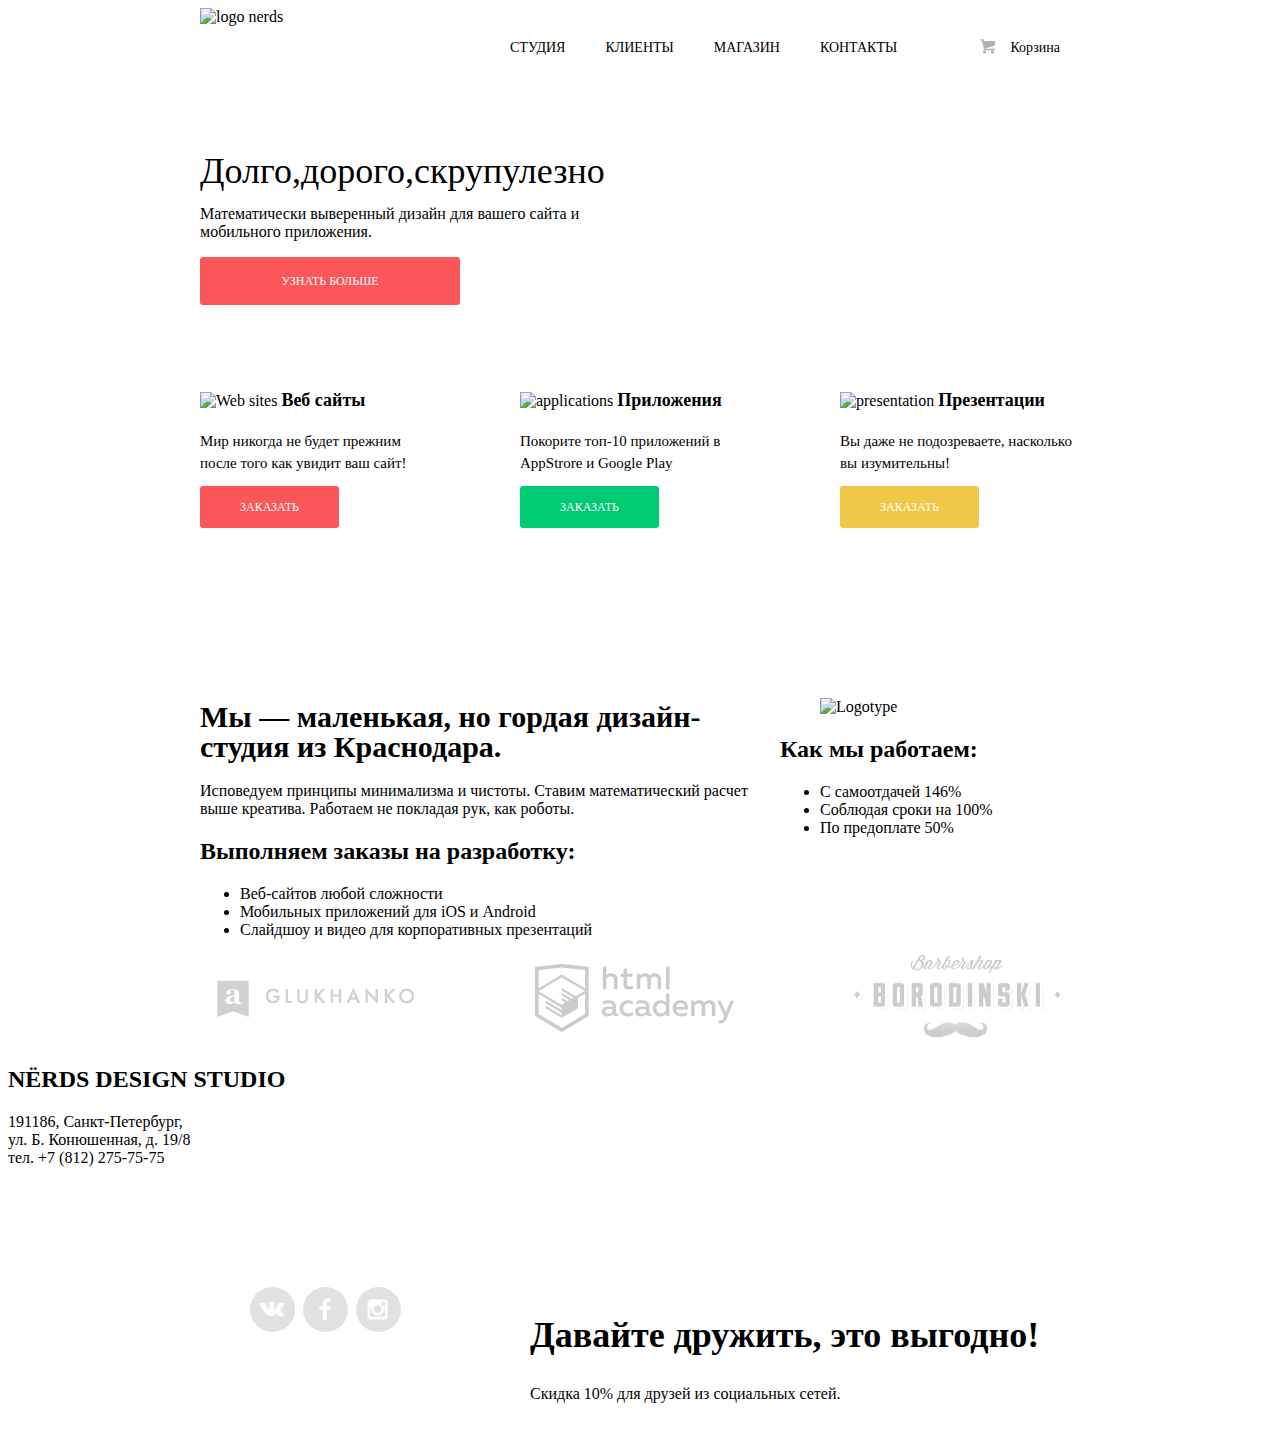
==== index.html @ ea59edc7 "оформил декоративные элементы" ====
<!DOCTYPE html>
<html lang="ru">

<head>
  <meta charset="utf-8">
  <title>Nerds</title>
  <link rel="stylesheet" href="css/normalize.css">
  <link rel="stylesheet" href="css/style.css">
  <link href='https://fonts.googleapis.com/css?family=Roboto:400,500&subset=latin,cyrillic' rel='stylesheet' type='text/css'>
</head>

<body сlass="index-body">
  <header class="main-header">
    <div class="container clearfix">
      <div class="logo-img">
        <img src="img/logo.png" width="143" height="61" alt="logo nerds">
      </div>
      <nav class="main-menu">
        <ul>
          <li>
            <a href="#">Студия</a>
          </li>
          <li>
            <a href="#">Клиенты</a>
          </li>
          <li>
            <a href="#">Магазин</a>
          </li>
          <li>
            <a href="#">Контакты</a>
          </li>
        </ul>
      </nav>
      <div class="basket">
        <a class="a-basket"href="#">Корзина</a>
      </div>
    <div class="header-text">
      <div class="header-tagline">Долго,дорого,скрупулезно</div>
      <p>Математически выверенный дизайн для вашего сайта и мобильного приложения.</p>
      <a href="#" class="to-learn-more">Узнать больше</a>
    </div>
  </div>
  </header>
  <main class="container">
    <section class="content-services clearfix">
      <div class="content-services-order">
        <img src="img/content-pc.jpg" width="286" height="164" alt="Web sites">
        <b class="web-sites">Веб сайты</b>
        <p>Мир никогда не будет прежним после того как увидит ваш сайт!</p>
        <a class="btn btn-red" href="#">Заказать</a>
      </div>
      <div class="content-services-order">
        <img src="img/content-app.jpg" width="286" height="164" alt="applications">
       <b applications>Приложения</b>
        <p>Покорите топ-10 приложений в AppStrore и Google Play</p>
        <a class="btn btn-green" href="#">Заказать</a>
      </div>
      <div class="content-services-order">
        <img src="img/content-presentation.jpg" width="286" height="164" alt="presentation">
        <b class="presentation">Презентации</b>
        <p>Вы даже не подозреваете, насколько вы изумительны!</p>
        <a class="btn btn-yellow" href="#">Заказать</a>
      </div>
    </section>
    <div class="content-description clearfix">
      <div class="content-description-left">
         <h1>Мы — маленькая, но гордая дизайн-студия из Краснодара.</h1>
        <p>Исповедуем принципы минимализма и чистоты. Ставим математический расчет выше креатива. Работаем не покладая рук, как роботы.</p>
        <h2>Выполняем заказы на разработку:</h2>
        <ul>
          <li>
            Веб-сайтов любой сложности
          </li>
          <li>
            Мобильных приложений для iOS и Android
          </li>
          <li>
            Слайдшоу и видео для корпоративных презентаций
          </li>
        </ul>
      </div>
      <div class="content-description-right">
        <figure class="content-img">
          <img src="img/content-logo.png" width="187" height="119" alt="Logotype">
        </figure>
        <h2>Как мы работаем:</h2>
        <ul>
          <li>
            С самоотдачей 146%
          </li>
          <li>
            Соблюдая сроки на 100%
          </li>
          <li>
            По предоплате 50%
          </li>
        </ul>
      </div>
    </div>
    <div class="content-partners">   <!--inline block -->
       <a class="content-partner" href="#"><img src="img/content-glukhanko.png" width="198" height="37" alt="Logotype"></a>
       <a class="content-partner" href="#"><img src="img/content-html-academy.png" width="199" height="68" alt="Logotype"></a>
       <a class="content-partner" href="#"><img src="img/content-borodisnki.png" width="209" height="86" alt="Logotype"></a>
     </div>
  </main>
  <div class="map">
    <!-- Тут когда-то будет карта -->
    <div class="form">
      <h2>NЁRDS DESIGN STUDIO</h2>
      <p>191186, Санкт-Петербург,
        <br> ул. Б. Конюшенная, д. 19/8
        <br> тел. +7 (812) 275-75-75
      </p>
      <a class="btn" href="#">Напишите нам</a>
    </div>
  </div>
  <footer class="main-footer">
    <div class="container clearfix">
      <div class="footer-social">
        <a class="social-btn social-btn-vk" href="#">Вконтакте</a>
        <a class="social-btn social-btn-fb" href="#">Фейсбук</a>
        <a class="social-btn social-btn-inst" href="#">Инстаграм</a>
      </div>
      <div class="footer-text">
        <h2>Давайте дружить, это выгодно!</h2>
        <p>Скидка 10% для друзей из социальных сетей.</p>
      </div>
    </div>
  </footer>
</body>

</html>
---- css/style.css ----
.index-body {
  min-width: 900px;
  font-family: "Roboto", "Arial", sans-serif;
  color:#000000;
}
.clearfix::after {
  content: "";
  display: table;
  clear: both;
}
.container {
  width: 880px;
  margin:0 auto;
  padding: 0 10px;
}
.main-header {
  margin-bottom: 80px;
}
.main-menu {
  margin-left: 140px;
}
.main-menu a {
  display: block;
   padding: 25px 20px;
  margin-bottom: 65px;
  color: #000000;
  text-decoration: none;
}
.main-menu a:hover {
  color: #fb565a;
}
.main-menu ul {
  margin: 0;
  padding: 0;
  font-size: 0;
  list-style: none;
}
.main-menu li {
  display: inline-block;
  vertical-align: top;
  font-size: 14px;
  line-height: 30px;
  text-transform: uppercase;
}
.logo-img {
  float: left;
  width: 150px;
}
.main-menu {
  float: left;
  width: 450px;
}
.header-text {
  float: left;
  width: 400px;
}
.basket {
  float: right;
  max-width: 150px;
}
.a-basket {
  display: inline-block;
  vertical-align: top;
  position: relative;
  padding: 25px 20px;
  padding-left: 50px;
  font-size: 14px;
  line-height: 30px;
  color: #000000;
  text-decoration: none;

}
.a-basket:hover {
  color:#fb565a;
}
.a-basket::before {
  content: "";
  position: absolute;
  top: 31px;
  left: 20px;
  background: url("../img/sprite.png") no-repeat;
  width: 15px;
  height: 15px;
  background-position: -10px -87px;
}
.a-basket:hover::before {

   background-position: -10px -10px;
}
.header-tagline {
  font-size: 36px;
  line-height: 36px;
}
.header-tagline p {
  font-size: 16px;
  line-height: 22px;
}
.to-learn-more  {
  color:#ffffff;
  border-radius: 3px;
  padding: 15px 10px;
  width: 240px;
  text-align: center;
  display: block;
  background-color: #fb565a;
  text-decoration: none;
  font-size: 12px;
  line-height: 18px;
  text-transform: uppercase;
}
.btn {
  text-decoration: none;
  color: #ffffff;
  text-transform: uppercase;
  font-size: 12px;
  line-height: 18px;
}
.btn-red {
  background-color: #fb565a;
  padding: 14px 40px;
  border-radius: 3px;
}
.btn-red:hover {
  background-color: #d6494d;
}
.btn-red:active {
  background-color: #b63538;
}

.btn-green {
  background-color: #00ca74;
  padding: 14px 40px;
  border-radius: 3px;
}
.btn-green:hover {
  background-color: #01a25e;
}
.btn-green:active {
  background-color: #009053;
}
.btn-yellow {
  background-color: #efc84a;
  padding: 14px 40px;
  border-radius: 3px;
}
.btn-yellow:hover {
  background-color: #d6ae2c;
}
.btn-yellow:active {
  background-color: #c09b24;
}
.btn-show {
  background-color: #f1f1f1;
  color:#000000;
  padding: 14px 40px;
  border-radius: 3px;
}
.content-services-order {
  float: left;
  margin-right: 80px;
  width: 240px;
}
.content-services b {
  font-size: 18px;
  line-height: 30px;
}
.content-services p {
  font-size: 15px;
  line-height: 22px;
  margin-bottom: 23px;
}
.content-services-order:last-child {
  margin-right: 0;
}
.content-services {
  margin-bottom: 166px;
}
.content-description-left h1 {
  font-size: 30px;
  line-height: 30px;
}
.content-description-left {
  float:left;
  width: 550px;
}
.content-description-right {
  float:right;
  width: 300px;
}
.content-partners {
  font-size:0;
  text-align: center;
}
.content-partner {
  display: inline-block;
  vertical-align: middle;
  font-size: 18px;
}
.content-partner {
  opacity: 0.2;
}
.content-partner:hover {
  opacity: 100;
}
.content-partner:active {
  opacity: 100;
}
.content-partner:nth-child(2) {
  margin-right: 120px;
  margin-left: 120px;
}
.main-footer {
  margin-top: 85px;
}
.footer-social {
  float: left;
  text-align: center;
  margin-right: 35px;
  width: 250px;

}
.footer-text h2 {
  font-size: 36px;
  line-height: 36px;
}
.footer-text p {
  font-size: 16px;
  line-height: 22px;
}
.social-btn  {
  display: inline-block;
  vertical-align: top;
  width:45px;
  height: 45px;
  font-size: 0;
  text-decoration: none;
  margin: 0 2px;
  border-radius: 25px;
  background: #e1e1e1;
  position: relative;
  transition:
  background-position 0.5s,
  background-color 0.5s;
}
.social-btn::before {
  content: "";
  position: absolute;
  top: 50%;
  left: 50%;
  transform: translate(-50%,-50%);
  background: url("../img/sprite.png") no-repeat center
}
.social-btn:hover {
    background-color: #fb565a;
}
.social-btn:active {
  background-color: #d6494d;
}
.social-btn-vk::before {
  width: 25px;
  height: 16px;
  background-position: -10px -249px;
}
.social-btn-vk::before {
  width: 25px;
  height: 16px;
  background-position: -10px -249px;
}
.social-btn-fb::before {
  width: 12px;
  height: 22px;
  background-position: -10px -45px;
}
.social-btn-inst::before {
  width: 21px;
  height: 21px;
  background-position: -10px -208px;
}
.footer-text {
  float: right;
  display: inline-block;
  width: 550px;
}
/*Styles for catalog*/
 .active li {

border-bottom: 1px solid #fb565a;

}
.header-title {
  width: 665px;
  margin: 0 auto;
}
.content-selections {
  float: left;
  width: 250px;
}
.content-templates {
  float: right;
  width: 560px;
}
.content-sorting {
  font-size: 14px;
}
.links {
  font-size: 18px;
}
.card {
  display: inline-block;
  vertical-align: top;
  margin-right: 80px;
  margin-bottom: 80px;
  font-size: 18px;
  width: 240px;
}

.card-hidden {
  display: none;
}
.card-hidden:hover {
  display: inline-block;;
}
.cards {
  font-size: 0;
}
.card:nth-child(2n+2) {
  margin-right:0;
}
.content-sorting li {
  display: inline-block;
  font-size: 12px;
  line-height: 18px;
  text-transform: uppercase;
  vertical-align: top;
}
.content-sorting ul {
  margin: 0;
  padding: 0;
  list-style: none;
  font-size: 0;
}
.content-sorting a {
  text-decoration: none;
  color:#dbdbdb;
}
.content-sorting a:hover {
  text-decoration: underline;
  color:#000000;
}
.browser li {
  list-style: circle;

}
input[type="checkbox"] {
  display: none;
}
input[type="checkbox"] + label {
  display: block;
  margin: 10px 0;
  line-height: 20px;
  padding-left: 40px;
  position: relative;
  cursor: pointer;
}
input[type="checkbox"] + label::before {
  content: "";
  display: block;
  width: 16px;
  height: 16px;
  border: 2px solid #c1c1c1;
  background-color: #f9f6f3;
  position: absolute;
  top: 0;
  left:0;
}
input[type="checkbox"]:checked + label::after {
  content: "";
  width: 27px;
  height: 23px;
  background-position: -10px -165px;
  position: absolute;
  top: -1px;
  left: -1px;
  background-image: url("../img/sprite.png");
  background-repeat: no-repeat;
}

.links ul {
  margin: 0;
  padding: 0;
  list-style: none;
  font-size: 0;
}

.links li {
  display: inline-block;
  font-size: 12px;
  line-height: 18px;
  text-transform: uppercase;
  vertical-align: top;
}

.links a {
  border-radius: 5px;
  margin-right: 10px;
  display: block;
  padding: 15px 20px;
  background-color: #f1f1f1;
  color: #000000;
  text-decoration: none;
}
.links a:hover {
  background-color: #e5e5e5;
}
.links a:active {
  background-color: #d5d5d5;
}
.links .active {
  background-color: #ffffff;
  border: 2px solid #f2f2f2;
  border-radius: 5px;
}
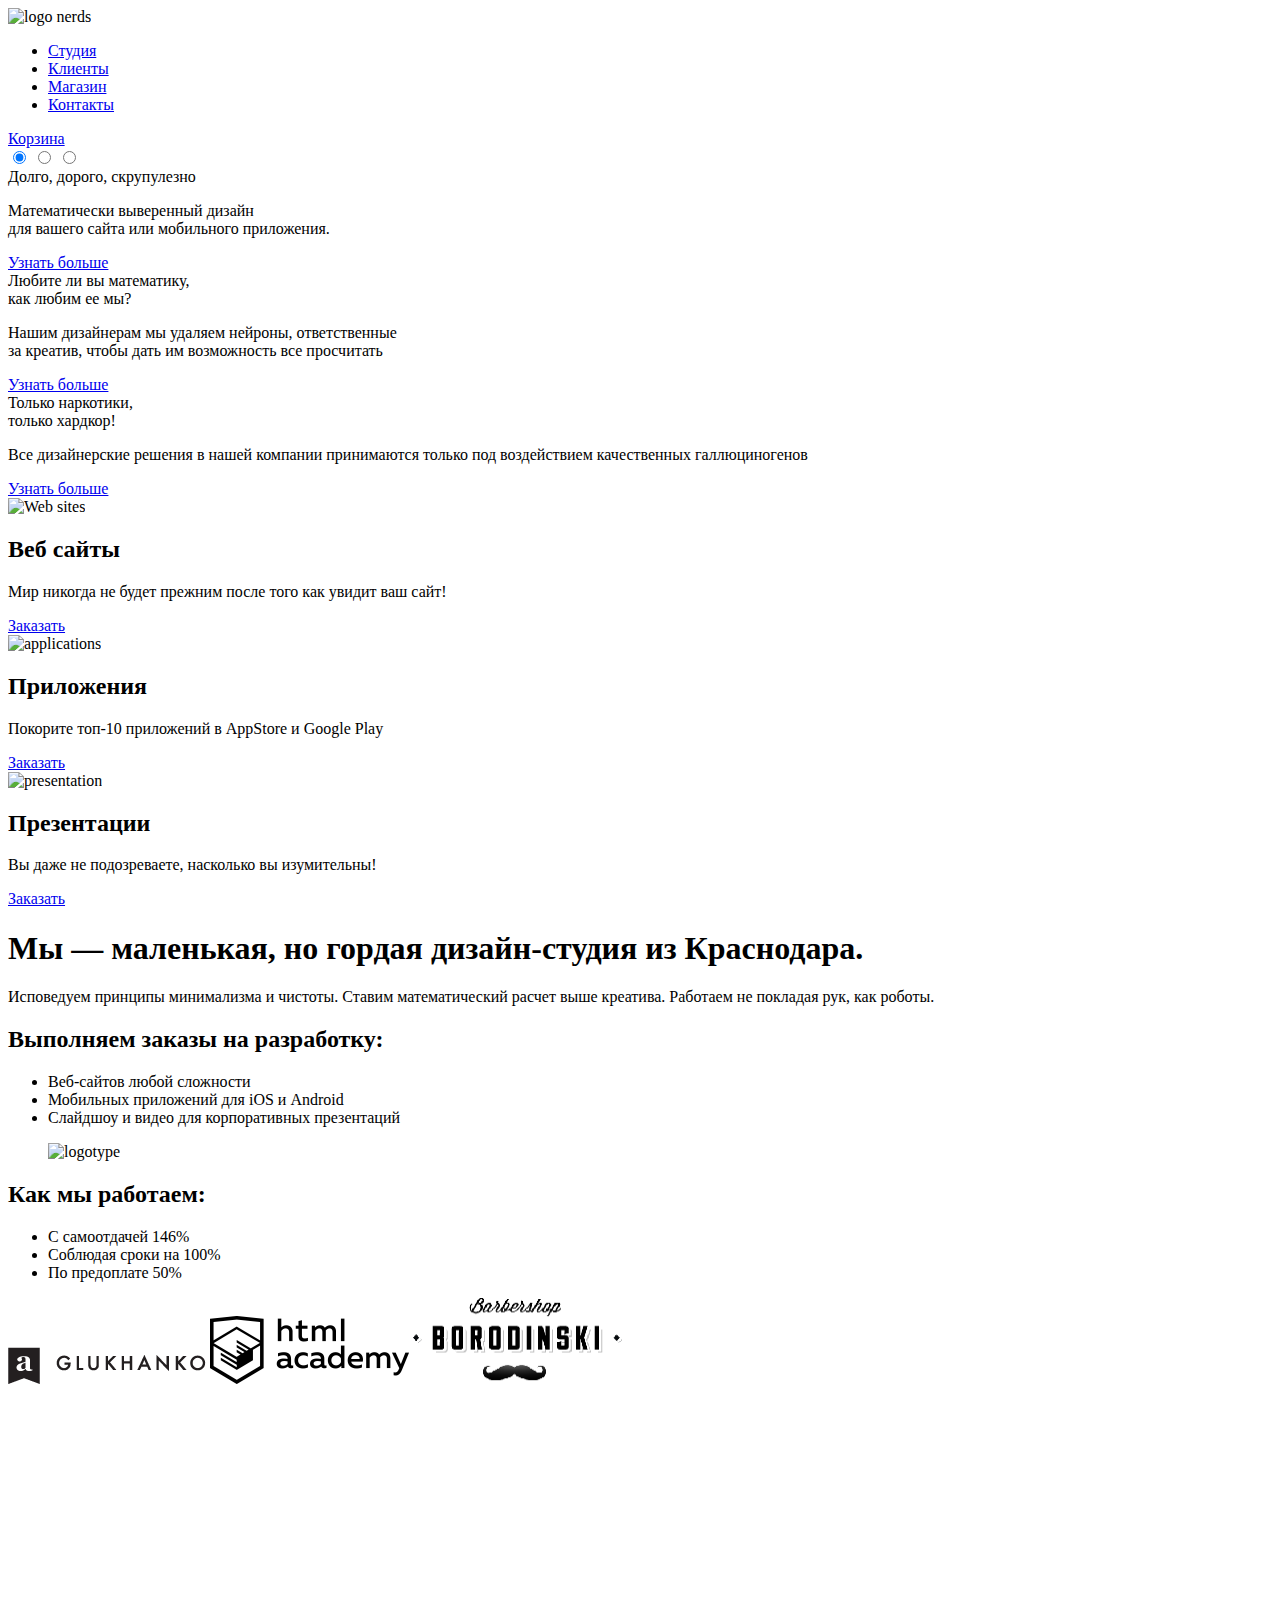
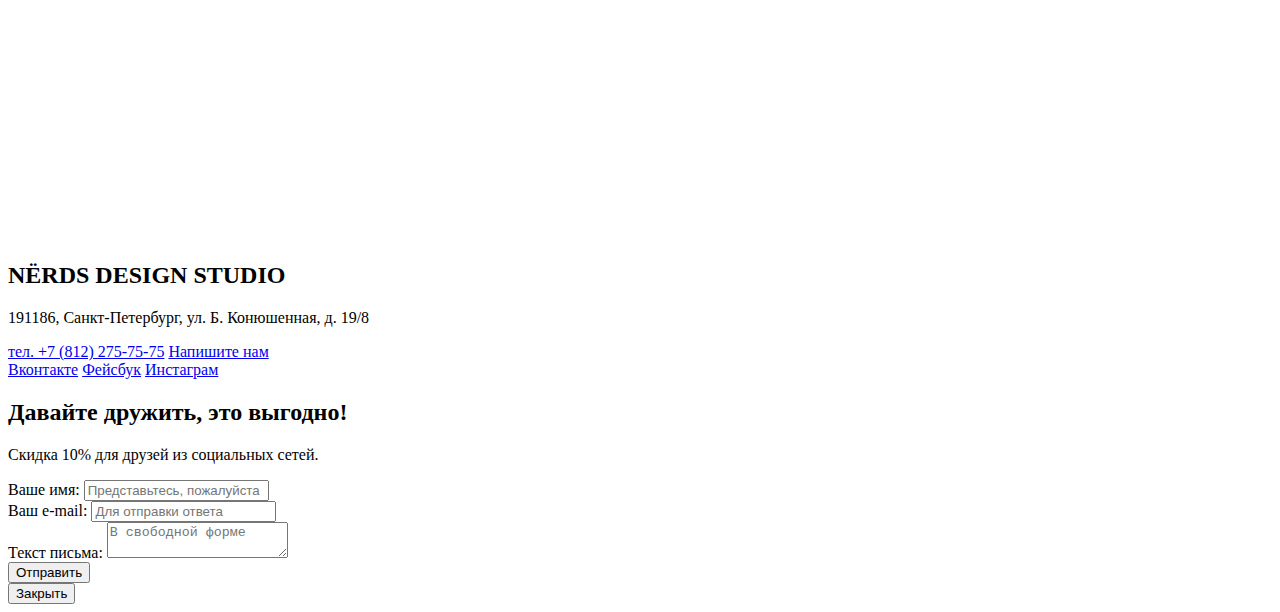
==== commit bd7e8611: "Отформатировал html code" ====
--- a/index.html
+++ b/index.html
@@ -4,70 +4,108 @@
 <head>
   <meta charset="utf-8">
   <title>Nerds</title>
-  <link rel="stylesheet" href="css/normalize.css">
-  <link rel="stylesheet" href="css/style.css">
-  <link href='https://fonts.googleapis.com/css?family=Roboto:400,500&subset=latin,cyrillic' rel='stylesheet' type='text/css'>
+  <link href="https://fonts.googleapis.com/css?family=Roboto:400,500&subset=latin,cyrillic" rel="stylesheet">
+  <link rel="stylesheet" href="css/normalize-min.css">
+  <link rel="stylesheet" href="css/style-min.css">
 </head>
 
-<body сlass="index-body">
+<body>
   <header class="main-header">
-    <div class="container clearfix">
-      <div class="logo-img">
-        <img src="img/logo.png" width="143" height="61" alt="logo nerds">
+    <div class="container">
+      <div class="header-top clearfix">
+        <div class="logo-img">
+          <img src="img/logo.png" width="140" height="56" alt="logo nerds">
+        </div>
+        <nav class="main-menu">
+          <ul>
+            <li>
+              <a href="#">Студия</a>
+            </li>
+            <li>
+              <a href="#">Клиенты</a>
+            </li>
+            <li>
+              <a href="catalog.html">Магазин</a>
+            </li>
+            <li>
+              <a href="#">Контакты</a>
+            </li>
+          </ul>
+        </nav>
+        <div class="basket">
+          <a class="a-basket" href="#">Корзина</a>
+        </div>
       </div>
-      <nav class="main-menu">
-        <ul>
-          <li>
-            <a href="#">Студия</a>
-          </li>
-          <li>
-            <a href="#">Клиенты</a>
-          </li>
-          <li>
-            <a href="#">Магазин</a>
-          </li>
-          <li>
-            <a href="#">Контакты</a>
-          </li>
-        </ul>
-      </nav>
-      <div class="basket">
-        <a class="a-basket"href="#">Корзина</a>
+      <div class="header-slider">
+        <div class="slider">
+          <input type="radio" id="btn-1" name="toggle" checked>
+          <input type="radio" id="btn-2" name="toggle">
+          <input type="radio" id="btn-3" name="toggle">
+          <div class="slider-controls">
+            <label for="btn-1"></label>
+            <label for="btn-2"></label>
+            <label for="btn-3"></label>
+          </div>
+          <div class="slides">
+            <div class="slide">
+              <div class="slide-text">
+                <div class="slide-title">Долго, дорого, скрупулезно</div>
+                <p>Математически выверенный дизайн
+                  <br> для вашего сайта или мобильного приложения.</p>
+                <a class="btn" href="#">Узнать больше</a>
+              </div>
+            </div>
+            <div class="slide">
+              <div class="slide-text-2">
+                <div class="slide-title">Любите ли вы математику,
+                  <br>как любим ее мы?
+                </div>
+                <p>Нашим дизайнерам мы удаляем нейроны, ответственные
+                  <br>за креатив, чтобы дать им возможность все просчитать
+                </p>
+                <a class="btn" href="#">Узнать больше</a>
+              </div>
+            </div>
+            <div class="slide">
+              <div class="slide-text-2">
+                <div class="slide-title">Только наркотики,
+                  <br> только хардкор!</div>
+                <p>Все дизайнерские решения в нашей компании принимаются только под воздействием качественных галлюциногенов</p>
+                <a class="btn" href="#">Узнать больше</a>
+              </div>
+            </div>
+          </div>
+        </div>
       </div>
-    <div class="header-text">
-      <div class="header-tagline">Долго,дорого,скрупулезно</div>
-      <p>Математически выверенный дизайн для вашего сайта и мобильного приложения.</p>
-      <a href="#" class="to-learn-more">Узнать больше</a>
     </div>
-  </div>
   </header>
   <main class="container">
     <section class="content-services clearfix">
       <div class="content-services-order">
-        <img src="img/content-pc.jpg" width="286" height="164" alt="Web sites">
-        <b class="web-sites">Веб сайты</b>
+        <img src="img/content-pc.jpg" width="240" height="124" alt="Web sites">
+        <h2 class="web-sites">Веб сайты</h2>
         <p>Мир никогда не будет прежним после того как увидит ваш сайт!</p>
         <a class="btn btn-red" href="#">Заказать</a>
       </div>
       <div class="content-services-order">
-        <img src="img/content-app.jpg" width="286" height="164" alt="applications">
-       <b applications>Приложения</b>
-        <p>Покорите топ-10 приложений в AppStrore и Google Play</p>
+        <img src="img/content-app.jpg" width="240" height="124" alt="applications">
+        <h2 class="applications">Приложения</h2>
+        <p>Покорите топ-10 приложений в AppStore и Google Play</p>
         <a class="btn btn-green" href="#">Заказать</a>
       </div>
       <div class="content-services-order">
-        <img src="img/content-presentation.jpg" width="286" height="164" alt="presentation">
-        <b class="presentation">Презентации</b>
+        <img src="img/content-presentation.jpg" width="240" height="124" alt="presentation">
+        <h2 class="presentation">Презентации</h2>
         <p>Вы даже не подозреваете, насколько вы изумительны!</p>
         <a class="btn btn-yellow" href="#">Заказать</a>
       </div>
     </section>
     <div class="content-description clearfix">
       <div class="content-description-left">
-         <h1>Мы — маленькая, но гордая дизайн-студия из Краснодара.</h1>
+        <h1>Мы — маленькая, но гордая дизайн-студия из Краснодара.</h1>
         <p>Исповедуем принципы минимализма и чистоты. Ставим математический расчет выше креатива. Работаем не покладая рук, как роботы.</p>
         <h2>Выполняем заказы на разработку:</h2>
-        <ul>
+        <ul class="content-list-2">
           <li>
             Веб-сайтов любой сложности
           </li>
@@ -81,10 +119,10 @@
       </div>
       <div class="content-description-right">
         <figure class="content-img">
-          <img src="img/content-logo.png" width="187" height="119" alt="Logotype">
+          <img src="img/content-logo.png" width="240" height="119" alt="logotype">
         </figure>
         <h2>Как мы работаем:</h2>
-        <ul>
+        <ul class="content-list">
           <li>
             С самоотдачей 146%
           </li>
@@ -97,21 +135,21 @@
         </ul>
       </div>
     </div>
-    <div class="content-partners">   <!--inline block -->
-       <a class="content-partner" href="#"><img src="img/content-glukhanko.png" width="198" height="37" alt="Logotype"></a>
-       <a class="content-partner" href="#"><img src="img/content-html-academy.png" width="199" height="68" alt="Logotype"></a>
-       <a class="content-partner" href="#"><img src="img/content-borodisnki.png" width="209" height="86" alt="Logotype"></a>
-     </div>
+    <div class="content-partners">
+      <a class="content-partner" href="#"><img src="img/content-glukhanko.png" width="198" height="37" alt="Logotype"></a>
+      <a class="content-partner" href="#"><img src="img/content-html-academy.png" width="199" height="68" alt="Logotype"></a>
+      <a class="content-partner" href="#"><img src="img/content-borodisnki.png" width="209" height="86" alt="Logotype"></a>
+    </div>
+
   </main>
   <div class="map">
-    <!-- Тут когда-то будет карта -->
+    <iframe src="https://www.google.com/maps/embed?pb=!1m18!1m12!1m3!1d1998.5989424124054!2d30.320894616195037!3d59.9387968690478!2m3!1f0!2f0!3f0!3m2!1i1024!2i768!4f13.1!3m3!1m2!1s0x4696310fca5ba729%3A0xea9c53d4493c879f!2z0JHQvtC70YzRiNCw0Y8g0JrQvtC90Y7RiNC10L3QvdCw0Y8g0YPQuy4sIDE5LCDQodCw0L3QutGCLdCf0LXRgtC10YDQsdGD0YDQsywgMTkxMTg2!5e0!3m2!1sru!2sru!4v1455724648764"
+        width="100%" height="450" frameborder="0" style="border:0" allowfullscreen></iframe>
     <div class="form">
       <h2>NЁRDS DESIGN STUDIO</h2>
-      <p>191186, Санкт-Петербург,
-        <br> ул. Б. Конюшенная, д. 19/8
-        <br> тел. +7 (812) 275-75-75
-      </p>
-      <a class="btn" href="#">Напишите нам</a>
+      <p>191186, Санкт-Петербург, ул. Б. Конюшенная, д. 19/8</p>
+      <a class="tel" href="tel:+78122757575">тел. +7 (812) 275-75-75</a>
+      <a class="btn btn-form" href="/form">Напишите нам</a>
     </div>
   </div>
   <footer class="main-footer">
@@ -127,6 +165,25 @@
       </div>
     </div>
   </footer>
+  <div class="modal-content">
+    <form class="feedback-form" action="#" method="get">
+      <div class="form-field name-field">
+        <label for="name-field">Ваше имя:</label>
+        <input type="text" name="name" placeholder="Представьтесь, пожалуйста" id="name-field">
+      </div>
+      <div class="form-field email-field">
+        <label for="email-field">Ваш e-mail:</label>
+        <input type="email" name="email" placeholder="Для отправки ответа" id="email-field">
+      </div>
+      <div class="form-field text-field">
+        <label for="text-field">Текст письма:</label>
+        <textarea name="text" placeholder="В свободной форме" id="text-field"></textarea>
+      </div>
+      <button class="btn send-btn" type="submit">Отправить</button>
+    </form>
+    <button class="modal-content-close" type="button" title="Закрыть">Закрыть</button>
+  </div>
+  <script src="js/feedback-min.js"></script>
 </body>
 
 </html>
